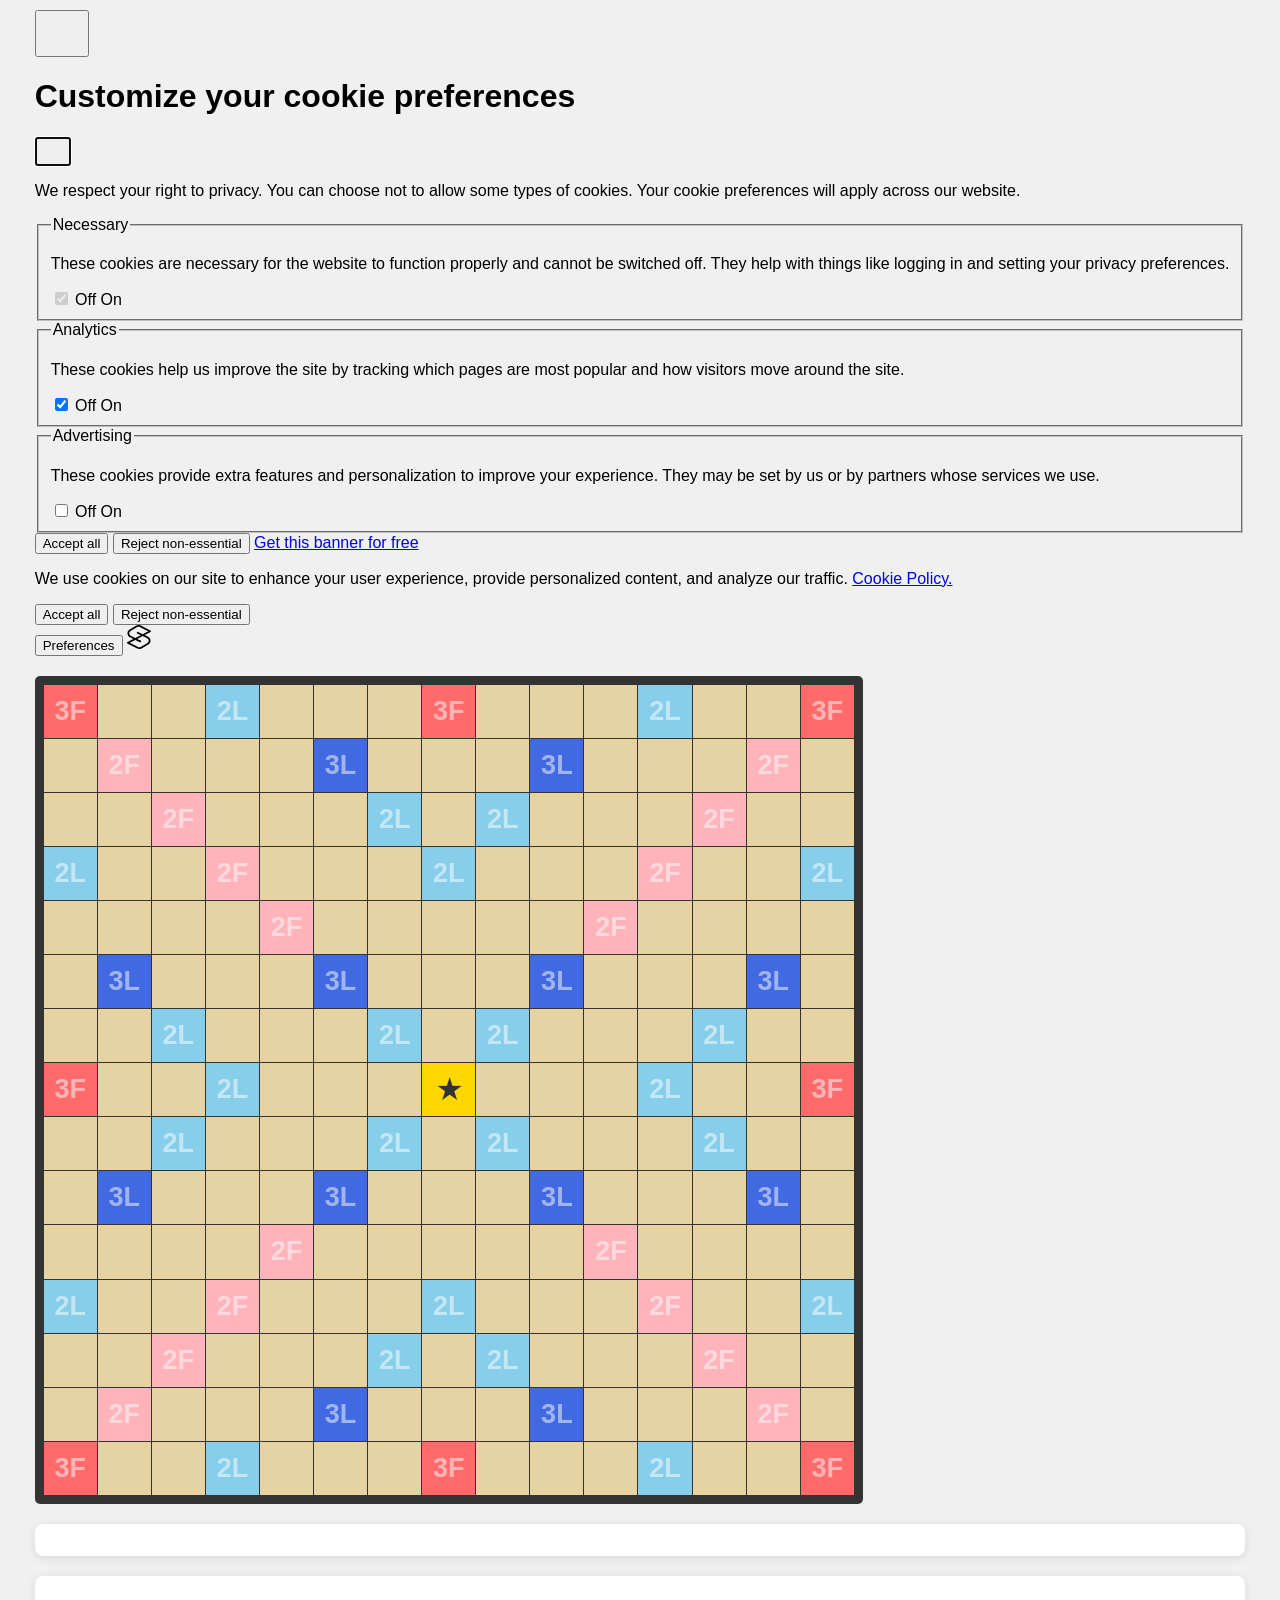
==== docs/index.html @ a1de3ab4 "Github Pages update" ====
<!DOCTYPE html>
<html lang="en">

<head>
  <meta charset="UTF-8">
  <meta name="viewport" content="width=device-width, initial-scale=1.0">
  <title>Scrabble Gàidhlig</title>
  <link rel="stylesheet" href="board.css">
  <link rel="stylesheet" id="silktide-consent-manager-css" href="cookie-banner/silktide-consent-manager.css">
</head>

<body>
  <div class="board" id="board"></div>
  <div class="players" id="players"></div>
  <div class="history" id="history"></div>
  <script type="text/javascript" src="board.js"></script>
  <script type="text/javascript" src="eliotweb.js"></script>
  <script type="text/javascript" src="cookie-banner/silktide-consent-manager.js"></script>
</body>

</html>
---- docs/board.css ----
body {
  display: grid;
  flex-wrap: wrap;
  justify-content: center;
  align-items: center;
  font-family: Arial, sans-serif;
  gap: 20px;
  min-height: 100vh;
  margin: 10px;
  background-color: #f0f0f0;
}

.board {
  display: grid;
  grid-template-columns: repeat(15, 1fr);
  grid-template-rows: repeat(15, 1fr);
  gap: 1px;
  background-color: #333;
  padding: min(1vw, 1vh);
  border-radius: 5px;
  width: min(90vw, 90vh);
  height: min(90vw, 90vh);
  aspect-ratio: 1;
}

.cell {
  display: flex;
  align-items: center;
  justify-content: center;
  font-size: min(3vw, 3vh);
  font-weight: bold;
  color: rgba(255, 255, 255, 0.5);
  aspect-ratio: 1;
}

.normal {
  background-color: #e6d3a3;
  color: #333;
}

.dw {
  background-color: #ffb3ba;
}

.tw {
  background-color: #ff6b6b;
}

.dl {
  background-color: #87ceeb;
}

.tl {
  background-color: #4169e1;
}

.star {
  background-color: #ffd700;
  color: #333;
}

.letter {
  background-color: #ffd7aa;
  color: #333;
  font-size: min(4.5vw, 4.5vh);
  position: relative;
}

.letter.joker {
  color: #933;
}

.letter span {
  display: block;
  position: absolute;
  right: min(0.25vw, 0.25vh);
  bottom: 0;
  font-size: min(2vw, 2vh);
}

.history {
  flex-basis: 33%;
  background: white;
  border-radius: 8px;
  padding: 16px;
  box-shadow: 0 2px 8px rgba(0, 0, 0, 0.1);
  max-height: 70vh;
  overflow-y: auto;
  min-width: 300px;
}

.history-item {
  display: flex;
  justify-content: space-between;
  align-items: center;
  padding: 8px 0;
  border-bottom: 1px solid #eee;
}

.history-item:last-child {
  border-bottom: none;
}

.player-id {
  font-weight: bold;
  color: #666;
  min-width: 70px;
}

.move {
  flex: 1;
  margin: 0 12px;
  font-family: monospace;
  font-size: 14px;
}

.points {
  font-weight: bold;
  color: #2c5aa0;
  text-align: right;
  min-width: 60px;
}

.players {
  flex-basis: 33%;

  border-spacing: 5px;
  display: table;
  background: white;
  border-radius: 8px;
  padding: 16px;
  box-shadow: 0 2px 8px rgba(0, 0, 0, 0.1);
}

.player {
  display: table-row;
  justify-content: space-between;
  align-items: center;
  padding: 8px 0;
  border-bottom: 1px solid #eee;
}

.player div {
  display: table-cell;
  white-space: pre;
}

.player:last-child {
  border-bottom: none;
}

.player .name {
  font-weight: bold;
  color: #333;
}

.player .score {
  font-weight: bold;
  color: #2c5aa0;
  font-size: 18px;
}

.player .rack {
  font-family: monospace;
  background: #f5f5f5;
  padding: 4px 8px;
  border-radius: 4px;
  font-size: 14px;
}
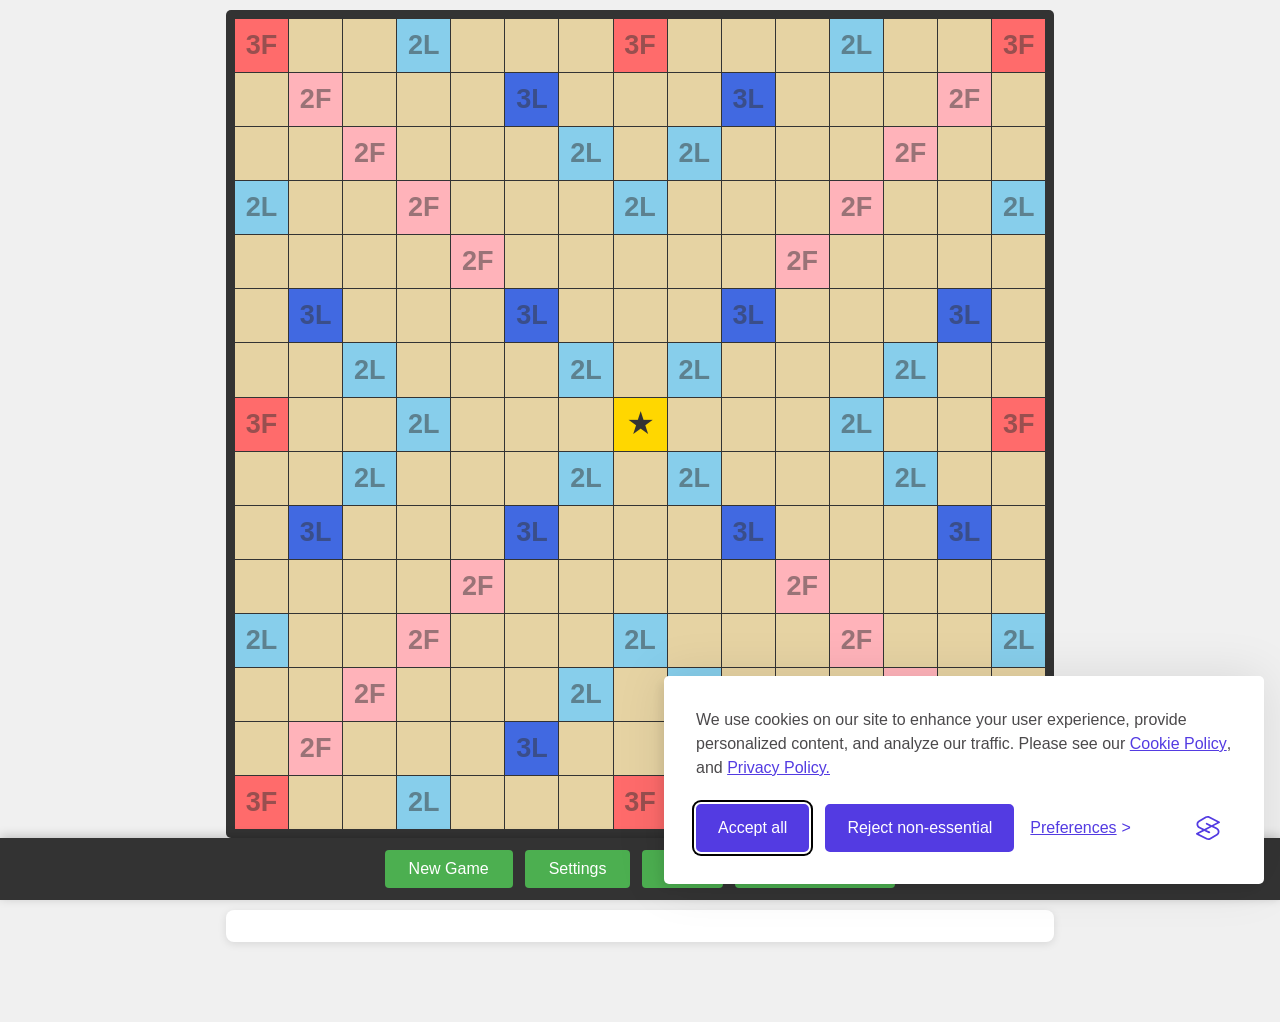
==== commit 10471ca9: "Initial menu design" ====
--- a/docs/index.html
+++ b/docs/index.html
@@ -7,15 +7,31 @@
   <title>Scrabble Gàidhlig</title>
   <link rel="stylesheet" href="board.css">
   <link rel="stylesheet" id="silktide-consent-manager-css" href="cookie-banner/silktide-consent-manager.css">
+  <script async src="https://pagead2.googlesyndication.com/pagead/js/adsbygoogle.js?client=ca-pub-2984578622114583"
+    crossorigin="anonymous"></script>
 </head>
 
 <body>
   <div class="board" id="board"></div>
   <div class="players" id="players"></div>
   <div class="history" id="history"></div>
-  <script type="text/javascript" src="board.js"></script>
-  <script type="text/javascript" src="eliotweb.js"></script>
-  <script type="text/javascript" src="cookie-banner/silktide-consent-manager.js"></script>
+  <div class="menubar">
+    <button>New Game</button>
+    <button>Settings</button>
+    <button>Help</button>
+    <button id="cookie">Cookie Settings</button>
+  </div>
+  <script async type="text/javascript" src="board.js"></script>
+  <script async type="text/javascript" src="eliotweb.js"></script>
+  <script async type="text/javascript" src="https://www.googletagmanager.com/gtag/js?id=G-HBQ49MQQ6H"></script>
+  <script async type="text/javascript" src="cookie-banner/silktide-consent-manager.js"></script>
+  <script>
+    window.dataLayer = window.dataLayer || [];
+    function gtag() { dataLayer.push(arguments); }
+    gtag('js', new Date());
+
+    gtag('config', 'G-HBQ49MQQ6H');
+  </script>
 </body>
 
 </html>
--- a/docs/board.css
+++ b/docs/board.css
@@ -7,6 +7,7 @@
   gap: 20px;
   min-height: 100vh;
   margin: 10px;
+  padding-bottom: 70px;
   background-color: #f0f0f0;
 }
 
@@ -29,13 +30,14 @@
   justify-content: center;
   font-size: min(3vw, 3vh);
   font-weight: bold;
-  color: rgba(255, 255, 255, 0.5);
+  color: rgba(51, 51, 51, 0.5);
   aspect-ratio: 1;
+
+  transition: color 1s ease-in-out, background-color 1s ease-in-out;
 }
 
 .normal {
   background-color: #e6d3a3;
-  color: #333;
 }
 
 .dw {
@@ -167,3 +169,36 @@
   border-radius: 4px;
   font-size: 14px;
 }
+
+.menubar {
+  position: fixed;
+  bottom: 0;
+  left: 0;
+  right: 0;
+  background: #333;
+  padding: 12px 20px;
+  box-shadow: 0 -2px 10px rgba(0, 0, 0, 0.2);
+  display: flex;
+  justify-content: center;
+  gap: 12px;
+  z-index: 1000;
+}
+
+.menubar button {
+  background: #4CAF50;
+  color: white;
+  border: none;
+  padding: 10px 24px;
+  border-radius: 4px;
+  font-size: 16px;
+  cursor: pointer;
+  transition: background 0.3s;
+}
+
+.menubar button:hover {
+  background: #45a049;
+}
+
+.menubar button:active {
+  transform: scale(0.98);
+}
--- a/docs/cookie-banner/silktide-consent-manager.css
+++ b/docs/cookie-banner/silktide-consent-manager.css
@@ -0,0 +1,582 @@
+/*
+  Silktide Consent Manager - https://silktide.com/consent-manager/
+
+  Styles are at risked of being overridden by styles coming from the site the consent manager is used on.
+  To help prevent this, global wrapper elements are prefixed with "#silktide-"
+*/
+
+/* --------------------------------
+  Global Styles - These elements exist in the main DOM and styling is limited to positioning and animation
+-------------------------------- */
+/* Wrapper (Global) */
+#silktide-wrapper {
+  --focus: 0 0 0 2px #ffffff, 0 0 0 4px #000000, 0 0 0 6px #ffffff;
+  --boxShadow: -5px 5px 10px 0px #00000012, 0px 0px 50px 0px #0000001a;
+  --fontFamily: Helvetica Neue, Segoe UI, Arial, sans-serif;
+  --primaryColor: #533BE2;
+  --backgroundColor: #FFFFFF;
+  --textColor: #4B494B;
+  --backdropBackgroundColor: #00000033;
+  --backdropBackgroundBlur: 0px;
+  --cookieIconColor: #533BE2;
+  --cookieIconBackgroundColor: #FFFFFF;
+  position: fixed;
+  bottom: 0;
+  right: 0;
+  width: 100%;
+  height: 100%;
+  z-index: 99999;
+  pointer-events: none;
+  border: 0px;
+  display: flex;
+  justify-content: center;
+  align-items: center
+}
+
+/* Backdrop (Global) */
+#silktide-backdrop-global {
+  position: fixed;
+  top: 0;
+  left: 0;
+  width: 100%;
+  height: 100%;
+  pointer-events: auto;
+  border: 0px;
+  display: none;
+}
+
+/* --------------------------------
+  Links
+-------------------------------- */
+#silktide-wrapper a {
+  all: unset;
+  display: inline-block;
+  color: var(--primaryColor);
+  text-decoration: underline;
+}
+
+#silktide-wrapper a:hover {
+  cursor: pointer;
+  color: var(--textColor);
+}
+
+/* --------------------------------
+  Focus Styles
+-------------------------------- */
+#silktide-wrapper a:focus,
+#silktide-wrapper #silktide-banner button:focus,
+#silktide-wrapper #silktide-modal button:focus,
+#silktide-wrapper #silktide-cookie-icon:focus {
+  outline: none;
+  box-shadow: var(--focus);
+  border-radius: 5px;
+}
+
+#silktide-wrapper #silktide-cookie-icon:focus {
+  border-radius: 50%;
+}
+
+/* --------------------------------
+  General Styles
+-------------------------------- */
+
+#silktide-wrapper .st-button {
+  color: var(--backgroundColor);
+  background-color: var(--primaryColor);
+  border: 2px solid var(--primaryColor);
+  padding: 10px 20px;
+  text-decoration: none;
+  text-align: center;
+  display: inline-block;
+  font-size: 16px;
+  line-height: 24px;
+  cursor: pointer;
+  border-radius: 5px;
+}
+
+#silktide-wrapper .st-button--primary {}
+
+#silktide-wrapper .st-button--primary:hover {
+  background-color: var(--backgroundColor);
+  color: var(--primaryColor);
+}
+
+#silktide-wrapper .st-button--secondary {
+  background-color: var(--backgroundColor);
+  color: var(--primaryColor);
+}
+
+#silktide-wrapper .st-button--secondary:hover {
+  background-color: var(--primaryColor);
+  color: var(--backgroundColor);
+}
+
+/* --------------------------------
+  Banner
+-------------------------------- */
+#silktide-banner {
+  font-family: var(--fontFamily);
+  color: var(--textColor);
+  background-color: var(--backgroundColor);
+  box-sizing: border-box;
+  padding: 32px;
+  border-radius: 5px;
+  pointer-events: auto;
+  border: 0px;
+  position: fixed;
+  bottom: 16px;
+  right: 16px;
+  width: 600px;
+  overflow: auto;
+  max-width: calc(100% - 32px);
+  max-height: calc(100vh - 32px);
+  transform: translate(0, -20px);
+  opacity: 0;
+  animation: silktide-slideInDown 350ms ease-out forwards;
+  animation-delay: 0.3s;
+  box-shadow: -5px 5px 10px 0px #00000012, 0px 0px 50px 0px #0000001a;
+}
+
+#silktide-banner:focus {
+  border-radius: 50%;
+}
+
+#silktide-banner.center {
+  top: 50%;
+  left: 50%;
+  bottom: auto;
+  right: auto;
+  position: fixed;
+  transform: translate(-50%, calc(-50% - 20px));
+  animation: silktide-slideInDown-center 350ms ease-out forwards;
+}
+
+#silktide-banner.bottomLeft {
+  bottom: 16px;
+  left: 16px;
+  position: fixed;
+}
+
+#silktide-banner.bottomCenter {
+  bottom: 16px;
+  left: 50%;
+  position: fixed;
+  transform: translate(-50%, -20px);
+  animation: silktide-slideInDown-bottomCenter 350ms ease-out forwards;
+}
+
+#silktide-banner .preferences {
+  display: flex;
+  gap: 5px;
+  border: none;
+  padding: 15px 0px;
+  background-color: transparent;
+  color: var(--primaryColor);
+  cursor: pointer;
+  font-size: 16px;
+}
+
+#silktide-banner .preferences span {
+  display: block;
+  white-space: nowrap;
+  text-decoration: underline;
+}
+
+#silktide-banner .preferences span:hover {
+  color: var(--textColor);
+}
+
+#silktide-banner .preferences:after {
+  display: block;
+  content: '>';
+  text-decoration: none;
+}
+
+#silktide-banner p {
+  font-size: 16px;
+  line-height: 24px;
+  margin: 0px 0px 15px;
+}
+
+#silktide-banner a {
+  display: inline-block;
+  color: var(--primaryColor);
+  text-decoration: underline;
+  background-color: var(--backgroundColor);
+}
+
+#silktide-banner a:hover {
+  color: var(--textColor);
+}
+
+#silktide-banner a.silktide-logo {
+  display: flex;
+  align-items: center;
+  justify-content: center;
+  fill: var(--primaryColor);
+  /* passed down to svg > path */
+  margin-left: auto;
+  width: 48px;
+  height: 48px;
+}
+
+
+#silktide-banner .actions {
+  display: flex;
+  gap: 16px;
+  flex-direction: column;
+  margin-top: 24px;
+}
+
+@media (min-width: 600px) {
+  #silktide-banner .actions {
+    flex-direction: row;
+    align-items: center;
+  }
+}
+
+#silktide-banner .actions-row {
+  display: flex;
+  gap: 16px;
+  flex-direction: row;
+  align-items: center;
+  justify-content: space-between;
+  flex-grow: 1;
+}
+
+/* --------------------------------
+  Modal
+-------------------------------- */
+#silktide-modal {
+  display: none;
+  pointer-events: auto;
+  overflow: auto;
+  width: 800px;
+  max-width: 100%;
+  max-height: 100%;
+  border: 0px;
+  transform: translate(0px, -20px);
+  opacity: 0;
+  animation: silktide-slideInUp-center 350ms ease-out forwards;
+  box-shadow: -5px 5px 10px 0px #00000012, 0px 0px 50px 0px #0000001a;
+  font-family: var(--fontFamily);
+  color: var(--textColor);
+  flex-direction: column;
+  padding: 30px;
+  background-color: var(--backgroundColor);
+  border-radius: 5px;
+  box-sizing: border-box;
+}
+
+/* --------------------------------
+  Modal - Header
+-------------------------------- */
+#silktide-modal header {
+  display: flex;
+  justify-content: space-between;
+  align-items: center;
+  margin-bottom: 20px;
+  gap: 16px;
+}
+
+#silktide-modal h1 {
+  font-family: var(--fontFamily);
+  color: var(--textColor);
+  font-size: 24px;
+  font-weight: 500;
+  margin: 0px;
+}
+
+#silktide-modal .modal-close {
+  display: inline-flex;
+  border: none;
+  padding: 13px;
+  border: 0px;
+  cursor: pointer;
+  background: var(--backgroundColor);
+  color: var(--primaryColor);
+}
+
+#silktide-modal .modal-close svg {
+  fill: var(--primaryColor);
+}
+
+/* --------------------------------
+  Modal - Content
+-------------------------------- */
+
+#silktide-modal section {
+  flex: 1;
+  margin-top: 32px;
+}
+
+#silktide-modal section::-webkit-scrollbar {
+  display: block;
+  /* Force scrollbars to show */
+  width: 5px;
+  /* Width of the scrollbar */
+}
+
+#silktide-modal section::-webkit-scrollbar-thumb {
+  background-color: var(--textColor);
+  /* Color of the scrollbar thumb */
+  border-radius: 10px;
+  /* Rounded corners for the thumb */
+}
+
+#silktide-modal p {
+  font-size: 16px;
+  line-height: 24px;
+  color: var(--textColor);
+  margin: 0px 0px 15px;
+}
+
+#silktide-modal p:last-of-type {
+  margin: 0px;
+}
+
+#silktide-modal fieldset {
+  padding: 0px;
+  border: none;
+  margin: 0px 0px 32px;
+}
+
+#silktide-modal fieldset:last-of-type {
+  margin: 0px;
+}
+
+#silktide-modal legend {
+  padding: 0px;
+  margin: 0px 0px 10px;
+  font-weight: 700;
+  color: var(--textColor);
+  font-size: 16px;
+}
+
+#silktide-modal .cookie-type-content {
+  display: flex;
+  justify-content: space-between;
+  align-items: flex-start;
+  gap: 24px;
+}
+
+/* --------------------------------
+  Modal - Switches
+-------------------------------- */
+#silktide-modal .switch {
+  flex-shrink: 0;
+  position: relative;
+  display: inline-block;
+  height: 34px;
+  width: 74px;
+  cursor: pointer;
+}
+
+#silktide-modal .switch:focus-within {
+  outline: none;
+  box-shadow: var(--focus);
+  border-radius: 25px;
+}
+
+#silktide-modal .switch input {
+  opacity: 0;
+  position: absolute;
+}
+
+/* Unchecked Switch Styles */
+#silktide-modal .switch__pill {
+  position: relative;
+  display: block;
+  height: 34px;
+  width: 74px;
+  background: var(--textColor);
+  border-radius: 25px;
+}
+
+#silktide-modal .switch__dot {
+  position: absolute;
+  top: 2px;
+  left: 2px;
+  display: block;
+  height: 30px;
+  width: 30px;
+  background: var(--backgroundColor);
+  border-radius: 50%;
+  transition: left 150ms ease-out;
+}
+
+#silktide-modal .switch__off,
+#silktide-modal .switch__on {
+  text-transform: uppercase;
+  font-size: 15px;
+  font-weight: 500;
+  color: var(--backgroundColor);
+  position: absolute;
+  top: 7px;
+  right: 8px;
+  transition: right 150ms ease-out, opacity 150ms ease-out;
+}
+
+#silktide-modal .switch__off {
+  opacity: 1;
+}
+
+#silktide-modal .switch__on {
+  opacity: 0;
+}
+
+/* Checked Switch Styles */
+#silktide-modal .switch input:checked+.switch__pill {
+  background: var(--primaryColor);
+}
+
+#silktide-modal .switch input:checked~.switch__dot {
+  left: calc(100% - 32px);
+}
+
+#silktide-modal .switch input:checked~.switch__off {
+  right: calc(100% - 32px);
+  opacity: 0;
+}
+
+#silktide-modal .switch input:checked~.switch__on {
+  right: calc(100% - 34px);
+  opacity: 1;
+}
+
+/* Disabled Switch Styles */
+#silktide-modal .switch input:disabled+.switch__pill {
+  opacity: 0.65;
+  cursor: not-allowed;
+}
+
+/* --------------------------------
+  Modal - Footer
+-------------------------------- */
+#silktide-modal footer {
+  display: flex;
+  flex-direction: column;
+  gap: 16px;
+  margin-top: 24px;
+}
+
+@media (min-width: 600px) {
+  #silktide-modal footer {
+    flex-direction: row;
+    align-items: center;
+  }
+}
+
+#silktide-modal footer a {
+  margin-left: auto;
+  padding: 14px 0px;
+}
+
+/* Cookie Icon */
+#silktide-cookie-icon {
+  display: none;
+  position: fixed;
+  bottom: 10px;
+  left: 10px;
+  justify-content: center;
+  align-items: center;
+  width: 60px;
+  height: 60px;
+  border-radius: 50%;
+  padding: 0px;
+  border: none;
+  background-color: var(--cookieIconColor);
+  cursor: pointer;
+  box-shadow: 0px 0px 6px 0px #0000001a;
+  pointer-events: auto;
+  animation: silktide-fadeIn 0.3s ease-in-out forwards;
+}
+
+#silktide-cookie-icon {
+  visibility: hidden;
+}
+
+#silktide-cookie-icon.bottomRight {
+  left: auto;
+  right: 10px;
+}
+
+#silktide-cookie-icon svg {
+  fill: var(--cookieIconBackgroundColor);
+}
+
+/* --------------------------------
+  Backdrop
+-------------------------------- */
+#silktide-backdrop {
+  display: none;
+  position: absolute;
+  top: 0;
+  left: 0;
+  width: 100%;
+  height: 100%;
+  background-color: var(--backdropBackgroundColor);
+  backdrop-filter: blur(var(--backdropBackgroundBlur));
+  pointer-events: all;
+}
+
+/* --------------------------------
+  Animations
+-------------------------------- */
+@keyframes silktide-fadeIn {
+  from {
+    opacity: 0;
+  }
+
+  to {
+    opacity: 1;
+  }
+}
+
+@keyframes silktide-slideInDown {
+  from {
+    opacity: 0;
+    transform: translateY(-20px);
+  }
+
+  to {
+    opacity: 1;
+    transform: translateY(0);
+  }
+}
+
+@keyframes silktide-slideInDown-center {
+  from {
+    opacity: 0;
+    transform: translate(-50%, calc(-50% - 20px));
+  }
+
+  to {
+    opacity: 1;
+    transform: translate(-50%, -50%);
+  }
+}
+
+@keyframes silktide-slideInDown-bottomCenter {
+  from {
+    opacity: 0;
+    transform: translate(-50%, -20px);
+  }
+
+  to {
+    opacity: 1;
+    transform: translate(-50%, 0);
+  }
+}
+
+@keyframes silktide-slideInUp-center {
+  from {
+    opacity: 0;
+    transform: translate(0px, 20px);
+  }
+
+  to {
+    opacity: 1;
+    transform: translate(0px, 0px);
+  }
+}
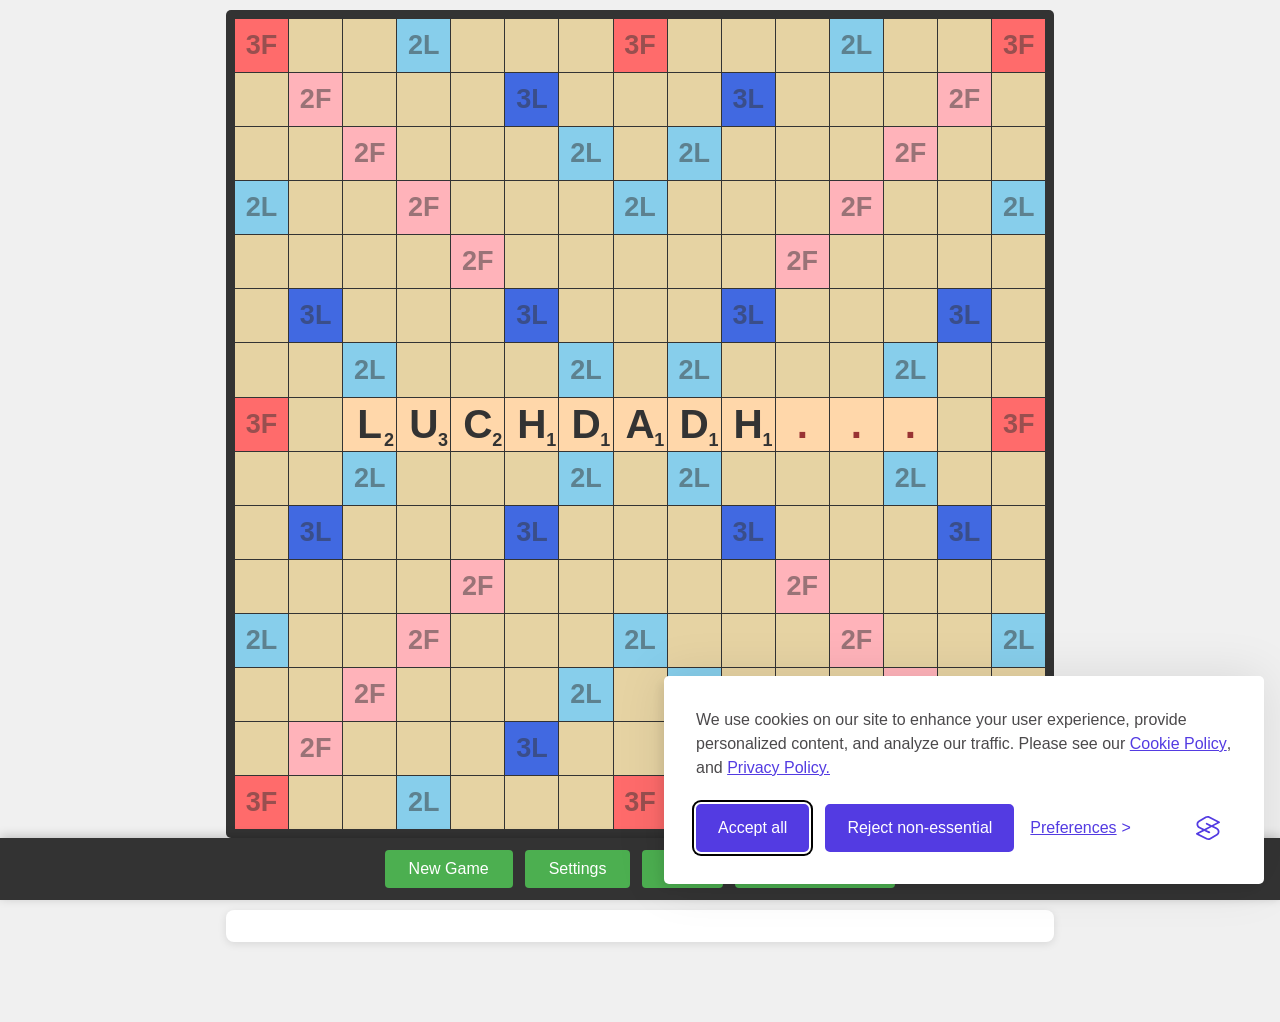
==== commit 9453c72c: "Add New Game button" ====
--- a/docs/index.html
+++ b/docs/index.html
@@ -16,7 +16,7 @@
   <div class="players" id="players"></div>
   <div class="history" id="history"></div>
   <div class="menubar">
-    <button>New Game</button>
+    <button id="newgame">New Game</button>
     <button>Settings</button>
     <button>Help</button>
     <button id="cookie">Cookie Settings</button>
